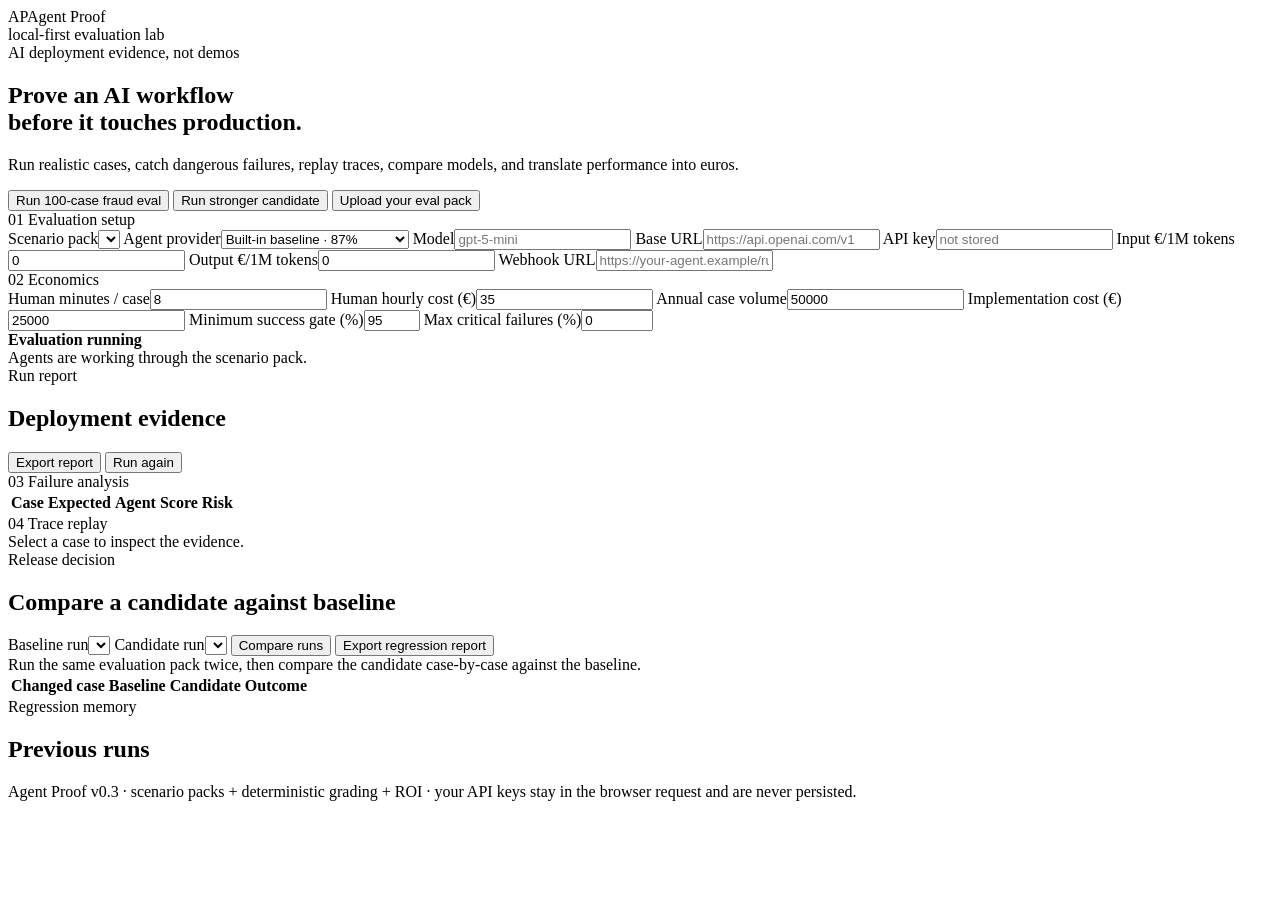
==== agentproof/web/index.html @ b72f2009 "feat: add usable Agent Proof evaluation UI" ====
<!doctype html>
<html lang="en">
<head>
  <meta charset="utf-8" />
  <meta name="viewport" content="width=device-width, initial-scale=1" />
  <title>Agent Proof — prove AI workflows before production</title>
  <meta name="description" content="Evaluate AI agents on realistic work, quantify failure risk, and calculate ROI before deployment." />
  <link rel="stylesheet" href="/static/styles.css" />
</head>
<body>
  <main class="shell">
    <header class="topbar">
      <div class="brand"><span class="mark">AP</span><span>Agent Proof</span></div>
      <div class="status"><span class="dot"></span> local-first evaluation lab</div>
    </header>

    <section class="hero">
      <div class="eyebrow">AI deployment evidence, not demos</div>
      <h1>Prove an AI workflow<br/><span>before it touches production.</span></h1>
      <p>Run realistic cases, catch dangerous failures, replay traces, compare models, and translate performance into euros.</p>
      <div class="hero-actions">
        <button class="primary" id="runDemo">Run 100-case fraud eval</button>
        <button class="secondary" id="runCandidate">Run stronger candidate</button>
        <button class="secondary" id="uploadBtn">Upload your eval pack</button>
        <input id="packFile" type="file" accept="application/json" hidden />
      </div>
    </section>

    <section class="grid controls">
      <article class="panel span-2">
        <div class="panel-title"><span>01</span> Evaluation setup</div>
        <div class="form-grid">
          <label>Scenario pack<select id="packSelect"></select></label>
          <label>Agent provider<select id="provider">
            <option value="heuristic">Built-in baseline · 87%</option>
            <option value="heuristic_v2">Built-in candidate v2 · ~97%</option>
            <option value="openai_compatible">OpenAI-compatible API</option>
            <option value="webhook">Your agent webhook</option>
          </select></label>
          <label class="remote only-openai">Model<input id="model" placeholder="gpt-5-mini" /></label>
          <label class="remote only-openai">Base URL<input id="baseUrl" placeholder="https://api.openai.com/v1" /></label>
          <label class="remote only-openai">API key<input id="apiKey" type="password" placeholder="not stored" /></label>
          <label class="remote only-openai">Input €/1M tokens<input id="inputCost" type="number" step="0.01" value="0" /></label>
          <label class="remote only-openai">Output €/1M tokens<input id="outputCost" type="number" step="0.01" value="0" /></label>
          <label class="remote only-webhook">Webhook URL<input id="webhookUrl" placeholder="https://your-agent.example/run" /></label>
        </div>
      </article>
      <article class="panel">
        <div class="panel-title"><span>02</span> Economics</div>
        <label>Human minutes / case<input id="humanMinutes" type="number" value="8" step="0.1" /></label>
        <label>Human hourly cost (€)<input id="humanHourly" type="number" value="35" step="1" /></label>
        <label>Annual case volume<input id="annualVolume" type="number" value="50000" step="1000" /></label>
        <label>Implementation cost (€)<input id="implementationCost" type="number" value="25000" step="1000" /></label>
        <label>Minimum success gate (%)<input id="minSuccess" type="number" value="95" step="1" min="0" max="100" /></label>
        <label>Max critical failures (%)<input id="maxCritical" type="number" value="0" step="0.1" min="0" max="100" /></label>
      </article>
    </section>

    <section id="runState" class="run-state hidden"><div class="spinner"></div><div><strong>Evaluation running</strong><br/><span>Agents are working through the scenario pack.</span></div></section>

    <section id="results" class="hidden">
      <div class="section-heading"><div><div class="eyebrow">Run report</div><h2 id="runTitle">Deployment evidence</h2></div><div><button class="secondary" id="exportReport">Export report</button> <button class="secondary" id="rerun">Run again</button></div></div>
      <div class="metrics" id="metrics"></div>
      <div class="grid">
        <article class="panel span-2">
          <div class="panel-title"><span>03</span> Failure analysis</div>
          <div class="summary-strip" id="summaryStrip"></div>
          <div class="table-wrap"><table><thead><tr><th>Case</th><th>Expected</th><th>Agent</th><th>Score</th><th>Risk</th></tr></thead><tbody id="caseRows"></tbody></table></div>
        </article>
        <article class="panel trace-panel">
          <div class="panel-title"><span>04</span> Trace replay</div>
          <div id="traceEmpty" class="empty">Select a case to inspect the evidence.</div>
          <div id="trace" class="hidden"></div>
        </article>
      </div>
    </section>

    <section class="compare-section">
      <div class="section-heading"><div><div class="eyebrow">Release decision</div><h2>Compare a candidate against baseline</h2></div></div>
      <article class="panel compare-panel">
        <div class="compare-controls">
          <label>Baseline run<select id="baselineRun"></select></label>
          <label>Candidate run<select id="candidateRun"></select></label>
          <button class="primary compare-button" id="compareRuns">Compare runs</button>
          <button class="secondary compare-button hidden" id="exportComparison">Export regression report</button>
        </div>
        <div id="compareEmpty" class="empty">Run the same evaluation pack twice, then compare the candidate case-by-case against the baseline.</div>
        <div id="compareResult" class="hidden">
          <div class="comparison-banner" id="comparisonBanner"></div>
          <div class="metrics compare-metrics" id="compareMetrics"></div>
          <div class="comparison-reasons" id="comparisonReasons"></div>
          <div class="table-wrap compare-table"><table><thead><tr><th>Changed case</th><th>Baseline</th><th>Candidate</th><th>Outcome</th></tr></thead><tbody id="comparisonRows"></tbody></table></div>
        </div>
      </article>
    </section>

    <section class="history-section">
      <div class="section-heading"><div><div class="eyebrow">Regression memory</div><h2>Previous runs</h2></div></div>
      <div id="history" class="history"></div>
    </section>

    <footer>Agent Proof v0.3 · scenario packs + deterministic grading + ROI · your API keys stay in the browser request and are never persisted.</footer>
  </main>
  <script src="/static/app.js"></script>
</body>
</html>
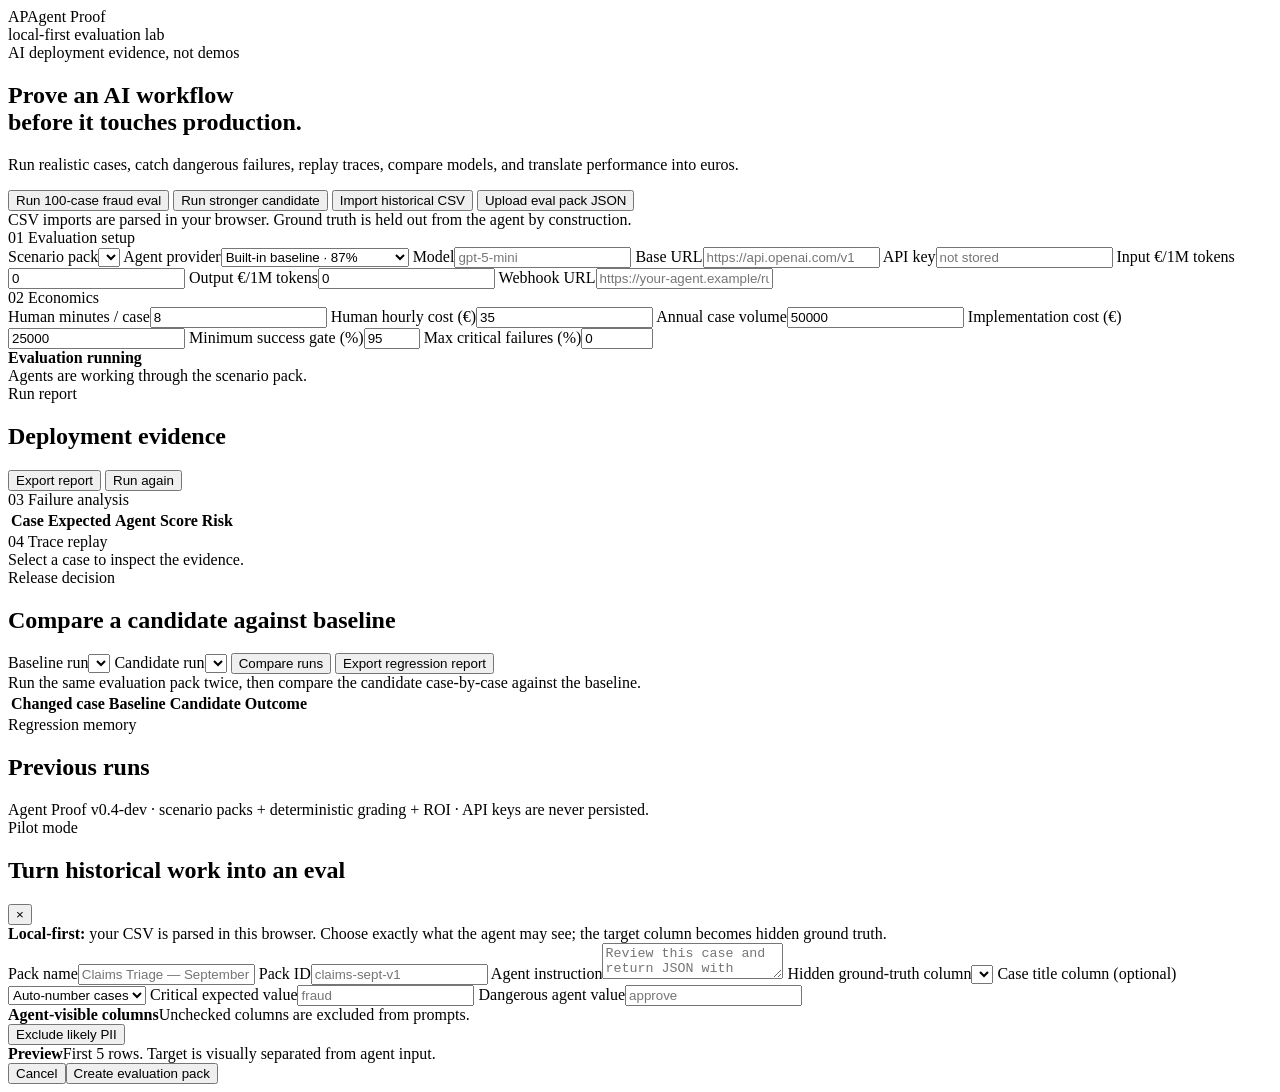
==== commit 7c2343df: "feat: add pilot-mode historical CSV importer" ====
--- a/agentproof/web/index.html
+++ b/agentproof/web/index.html
@@ -21,9 +21,12 @@
       <div class="hero-actions">
         <button class="primary" id="runDemo">Run 100-case fraud eval</button>
         <button class="secondary" id="runCandidate">Run stronger candidate</button>
-        <button class="secondary" id="uploadBtn">Upload your eval pack</button>
+        <button class="secondary" id="importCsvBtn">Import historical CSV</button>
+        <button class="secondary" id="uploadBtn">Upload eval pack JSON</button>
         <input id="packFile" type="file" accept="application/json" hidden />
+        <input id="csvFile" type="file" accept=".csv,text/csv" hidden />
       </div>
+      <div class="privacy-note">CSV imports are parsed in your browser. Ground truth is held out from the agent by construction.</div>
     </section>
 
     <section class="grid controls">
@@ -99,8 +102,39 @@
       <div id="history" class="history"></div>
     </section>
 
-    <footer>Agent Proof v0.3 · scenario packs + deterministic grading + ROI · your API keys stay in the browser request and are never persisted.</footer>
+    <footer>Agent Proof v0.4-dev · scenario packs + deterministic grading + ROI · API keys are never persisted.</footer>
   </main>
+
+  <div class="modal hidden" id="csvModal" role="dialog" aria-modal="true" aria-labelledby="csvTitle">
+    <div class="modal-card">
+      <div class="modal-head">
+        <div><div class="eyebrow">Pilot mode</div><h2 id="csvTitle">Turn historical work into an eval</h2></div>
+        <button class="icon-button" id="csvClose" aria-label="Close">×</button>
+      </div>
+      <div class="wizard-note"><strong>Local-first:</strong> your CSV is parsed in this browser. Choose exactly what the agent may see; the target column becomes hidden ground truth.</div>
+      <div id="csvWarnings"></div>
+      <div class="form-grid import-grid">
+        <label>Pack name<input id="csvPackName" placeholder="Claims Triage — September" /></label>
+        <label>Pack ID<input id="csvPackId" placeholder="claims-sept-v1" /></label>
+        <label class="full">Agent instruction<textarea id="csvInstruction" placeholder="Review this case and return JSON with decision: approve, review, or reject."></textarea></label>
+        <label>Hidden ground-truth column<select id="csvTarget"></select></label>
+        <label>Case title column (optional)<select id="csvTitleColumn"><option value="">Auto-number cases</option></select></label>
+        <label>Critical expected value<input id="csvCriticalExpected" placeholder="fraud" /></label>
+        <label>Dangerous agent value<input id="csvCriticalActual" placeholder="approve" /></label>
+      </div>
+      <div class="import-section">
+        <div class="import-section-head"><div><strong>Agent-visible columns</strong><span>Unchecked columns are excluded from prompts.</span></div><button class="tiny" id="selectSafeColumns">Exclude likely PII</button></div>
+        <div class="column-grid" id="csvColumns"></div>
+      </div>
+      <div class="import-stats" id="csvStats"></div>
+      <div class="import-section">
+        <div class="import-section-head"><div><strong>Preview</strong><span>First 5 rows. Target is visually separated from agent input.</span></div></div>
+        <div class="table-wrap import-preview"><table><thead id="csvPreviewHead"></thead><tbody id="csvPreviewBody"></tbody></table></div>
+      </div>
+      <div class="modal-actions"><button class="secondary" id="csvCancel">Cancel</button><button class="primary" id="csvCreate">Create evaluation pack</button></div>
+    </div>
+  </div>
+
   <script src="/static/app.js"></script>
 </body>
 </html>
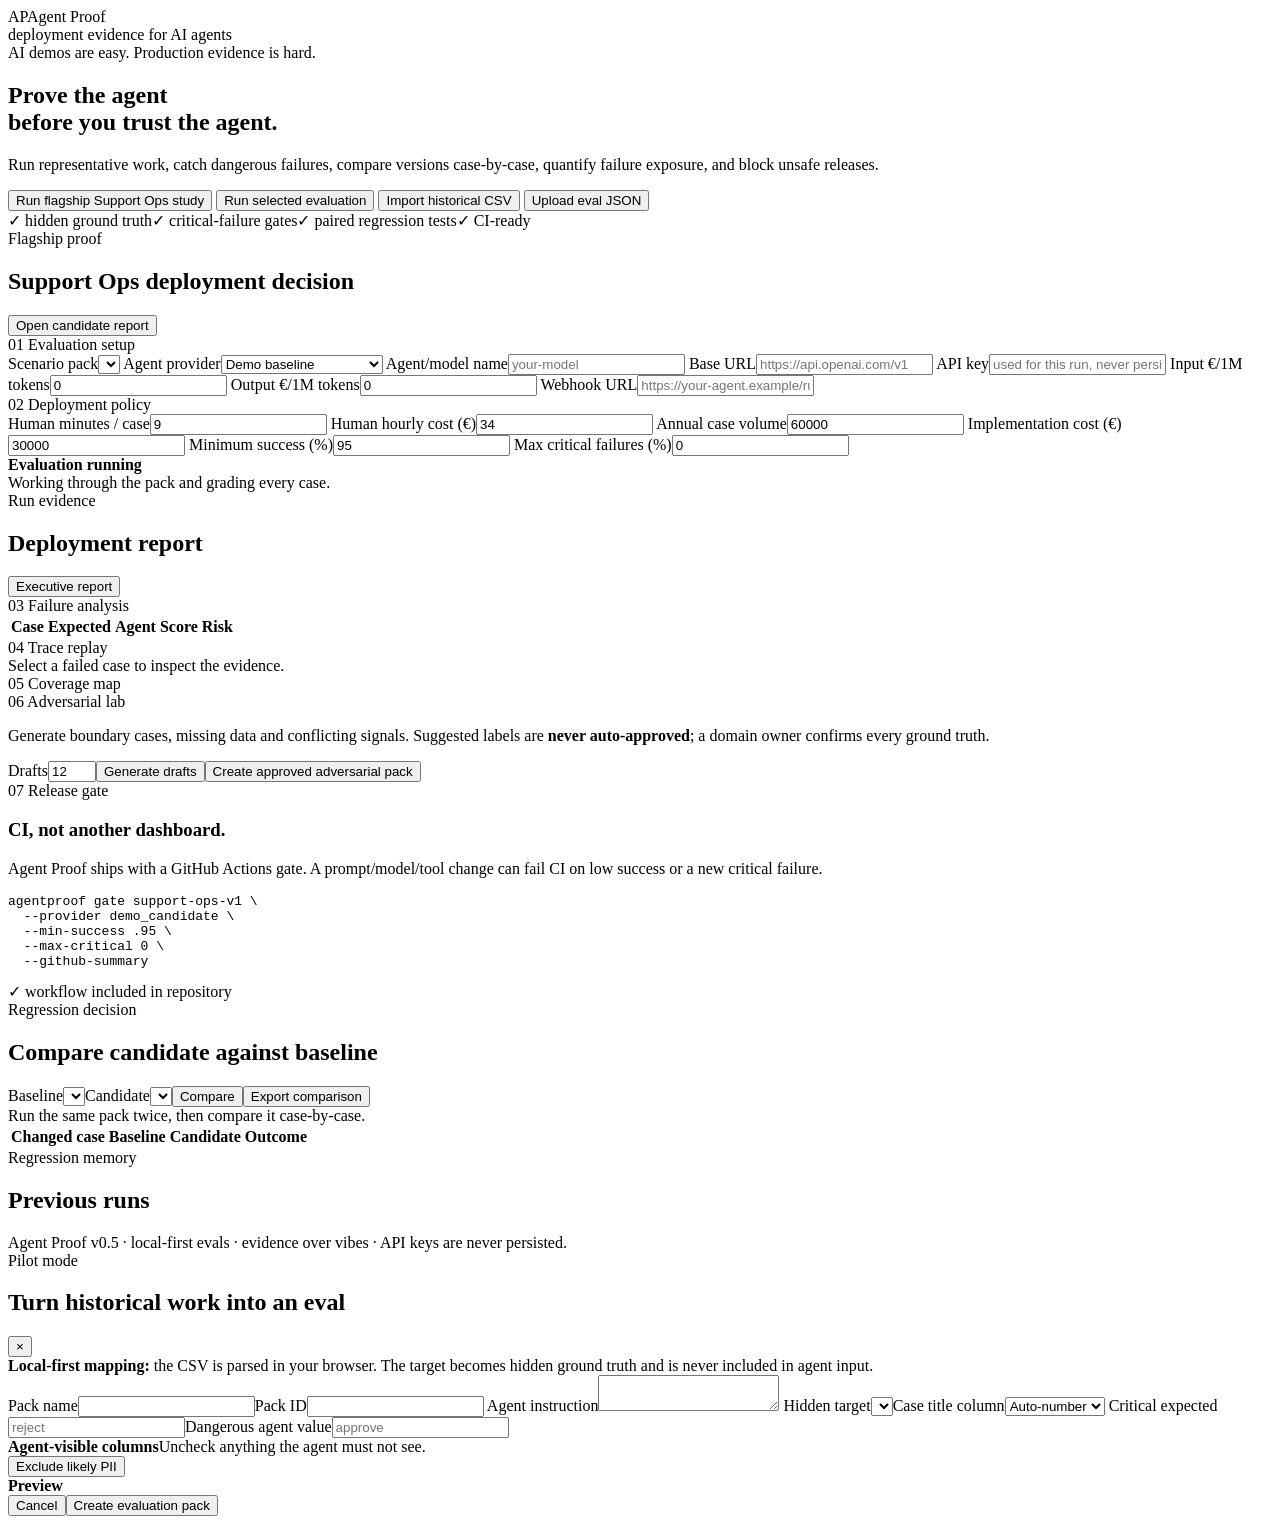
==== commit c2853444: "feat: redesign Agent Proof around deployment decisions" ====
--- a/agentproof/web/index.html
+++ b/agentproof/web/index.html
@@ -3,30 +3,37 @@
 <head>
   <meta charset="utf-8" />
   <meta name="viewport" content="width=device-width, initial-scale=1" />
-  <title>Agent Proof — prove AI workflows before production</title>
-  <meta name="description" content="Evaluate AI agents on realistic work, quantify failure risk, and calculate ROI before deployment." />
+  <title>Agent Proof — deployment evidence for AI agents</title>
+  <meta name="description" content="Evaluate AI agents on realistic work, expose regressions and critical failures, and turn results into a deployment decision." />
   <link rel="stylesheet" href="/static/styles.css" />
 </head>
 <body>
   <main class="shell">
     <header class="topbar">
       <div class="brand"><span class="mark">AP</span><span>Agent Proof</span></div>
-      <div class="status"><span class="dot"></span> local-first evaluation lab</div>
+      <div class="status"><span class="dot"></span> deployment evidence for AI agents</div>
     </header>
 
     <section class="hero">
-      <div class="eyebrow">AI deployment evidence, not demos</div>
-      <h1>Prove an AI workflow<br/><span>before it touches production.</span></h1>
-      <p>Run realistic cases, catch dangerous failures, replay traces, compare models, and translate performance into euros.</p>
+      <div class="eyebrow">AI demos are easy. Production evidence is hard.</div>
+      <h1>Prove the agent<br/><span>before you trust the agent.</span></h1>
+      <p>Run representative work, catch dangerous failures, compare versions case-by-case, quantify failure exposure, and block unsafe releases.</p>
       <div class="hero-actions">
-        <button class="primary" id="runDemo">Run 100-case fraud eval</button>
-        <button class="secondary" id="runCandidate">Run stronger candidate</button>
+        <button class="primary" id="caseStudyBtn">Run flagship Support Ops study</button>
+        <button class="secondary" id="runSelected">Run selected evaluation</button>
         <button class="secondary" id="importCsvBtn">Import historical CSV</button>
-        <button class="secondary" id="uploadBtn">Upload eval pack JSON</button>
+        <button class="secondary" id="uploadBtn">Upload eval JSON</button>
         <input id="packFile" type="file" accept="application/json" hidden />
         <input id="csvFile" type="file" accept=".csv,text/csv" hidden />
       </div>
-      <div class="privacy-note">CSV imports are parsed in your browser. Ground truth is held out from the agent by construction.</div>
+      <div class="trust-row"><span>✓ hidden ground truth</span><span>✓ critical-failure gates</span><span>✓ paired regression tests</span><span>✓ CI-ready</span></div>
+    </section>
+
+    <section id="caseStudy" class="hidden">
+      <div class="section-heading"><div><div class="eyebrow">Flagship proof</div><h2>Support Ops deployment decision</h2></div><button class="secondary" id="caseStudyReport">Open candidate report</button></div>
+      <div class="study-summary" id="studySummary"></div>
+      <div class="study-grid" id="studyGrid"></div>
+      <div class="decision-panel" id="studyDecision"></div>
     </section>
 
     <section class="grid controls">
@@ -35,36 +42,37 @@
         <div class="form-grid">
           <label>Scenario pack<select id="packSelect"></select></label>
           <label>Agent provider<select id="provider">
-            <option value="heuristic">Built-in baseline · 87%</option>
-            <option value="heuristic_v2">Built-in candidate v2 · ~97%</option>
+            <option value="demo_baseline">Demo baseline</option>
+            <option value="demo_candidate">Demo candidate v2</option>
+            <option value="demo_risky">Demo aggressive v3</option>
             <option value="openai_compatible">OpenAI-compatible API</option>
             <option value="webhook">Your agent webhook</option>
           </select></label>
-          <label class="remote only-openai">Model<input id="model" placeholder="gpt-5-mini" /></label>
+          <label class="remote only-openai">Agent/model name<input id="model" placeholder="your-model" /></label>
           <label class="remote only-openai">Base URL<input id="baseUrl" placeholder="https://api.openai.com/v1" /></label>
-          <label class="remote only-openai">API key<input id="apiKey" type="password" placeholder="not stored" /></label>
+          <label class="remote only-openai">API key<input id="apiKey" type="password" placeholder="used for this run, never persisted" /></label>
           <label class="remote only-openai">Input €/1M tokens<input id="inputCost" type="number" step="0.01" value="0" /></label>
           <label class="remote only-openai">Output €/1M tokens<input id="outputCost" type="number" step="0.01" value="0" /></label>
           <label class="remote only-webhook">Webhook URL<input id="webhookUrl" placeholder="https://your-agent.example/run" /></label>
         </div>
       </article>
       <article class="panel">
-        <div class="panel-title"><span>02</span> Economics</div>
-        <label>Human minutes / case<input id="humanMinutes" type="number" value="8" step="0.1" /></label>
-        <label>Human hourly cost (€)<input id="humanHourly" type="number" value="35" step="1" /></label>
-        <label>Annual case volume<input id="annualVolume" type="number" value="50000" step="1000" /></label>
-        <label>Implementation cost (€)<input id="implementationCost" type="number" value="25000" step="1000" /></label>
-        <label>Minimum success gate (%)<input id="minSuccess" type="number" value="95" step="1" min="0" max="100" /></label>
-        <label>Max critical failures (%)<input id="maxCritical" type="number" value="0" step="0.1" min="0" max="100" /></label>
+        <div class="panel-title"><span>02</span> Deployment policy</div>
+        <label>Human minutes / case<input id="humanMinutes" type="number" value="9" step="0.1" /></label>
+        <label>Human hourly cost (€)<input id="humanHourly" type="number" value="34" step="1" /></label>
+        <label>Annual case volume<input id="annualVolume" type="number" value="60000" step="1000" /></label>
+        <label>Implementation cost (€)<input id="implementationCost" type="number" value="30000" step="1000" /></label>
+        <label>Minimum success (%)<input id="minSuccess" type="number" value="95" step="1" /></label>
+        <label>Max critical failures (%)<input id="maxCritical" type="number" value="0" step="0.1" /></label>
       </article>
     </section>
 
-    <section id="runState" class="run-state hidden"><div class="spinner"></div><div><strong>Evaluation running</strong><br/><span>Agents are working through the scenario pack.</span></div></section>
+    <section id="runState" class="run-state hidden"><div class="spinner"></div><div><strong>Evaluation running</strong><br/><span>Working through the pack and grading every case.</span></div></section>
 
     <section id="results" class="hidden">
-      <div class="section-heading"><div><div class="eyebrow">Run report</div><h2 id="runTitle">Deployment evidence</h2></div><div><button class="secondary" id="exportReport">Export report</button> <button class="secondary" id="rerun">Run again</button></div></div>
+      <div class="section-heading"><div><div class="eyebrow">Run evidence</div><h2 id="runTitle">Deployment report</h2></div><div><button class="secondary" id="exportReport">Executive report</button></div></div>
       <div class="metrics" id="metrics"></div>
-      <div class="grid">
+      <div class="grid result-grid">
         <article class="panel span-2">
           <div class="panel-title"><span>03</span> Failure analysis</div>
           <div class="summary-strip" id="summaryStrip"></div>
@@ -72,28 +80,43 @@
         </article>
         <article class="panel trace-panel">
           <div class="panel-title"><span>04</span> Trace replay</div>
-          <div id="traceEmpty" class="empty">Select a case to inspect the evidence.</div>
+          <div id="traceEmpty" class="empty">Select a failed case to inspect the evidence.</div>
           <div id="trace" class="hidden"></div>
         </article>
       </div>
+      <article class="panel coverage-panel">
+        <div class="panel-title"><span>05</span> Coverage map</div>
+        <div id="coverage" class="coverage-grid"></div>
+      </article>
+    </section>
+
+    <section class="grid lab-grid">
+      <article class="panel span-2">
+        <div class="panel-title"><span>06</span> Adversarial lab</div>
+        <p class="muted">Generate boundary cases, missing data and conflicting signals. Suggested labels are <strong>never auto-approved</strong>; a domain owner confirms every ground truth.</p>
+        <div class="inline-controls"><label>Drafts<input id="advLimit" type="number" min="4" max="50" value="12" /></label><button class="secondary" id="generateAdv">Generate drafts</button><button class="primary hidden" id="approveAdv">Create approved adversarial pack</button></div>
+        <div id="advWarning" class="warning hidden"></div>
+        <div id="advDrafts" class="adv-grid"></div>
+      </article>
+      <article class="panel">
+        <div class="panel-title"><span>07</span> Release gate</div>
+        <h3>CI, not another dashboard.</h3>
+        <p class="muted">Agent Proof ships with a GitHub Actions gate. A prompt/model/tool change can fail CI on low success or a new critical failure.</p>
+        <pre class="code">agentproof gate support-ops-v1 \
+  --provider demo_candidate \
+  --min-success .95 \
+  --max-critical 0 \
+  --github-summary</pre>
+        <div class="badge good-badge">✓ workflow included in repository</div>
+      </article>
     </section>
 
     <section class="compare-section">
-      <div class="section-heading"><div><div class="eyebrow">Release decision</div><h2>Compare a candidate against baseline</h2></div></div>
-      <article class="panel compare-panel">
-        <div class="compare-controls">
-          <label>Baseline run<select id="baselineRun"></select></label>
-          <label>Candidate run<select id="candidateRun"></select></label>
-          <button class="primary compare-button" id="compareRuns">Compare runs</button>
-          <button class="secondary compare-button hidden" id="exportComparison">Export regression report</button>
-        </div>
-        <div id="compareEmpty" class="empty">Run the same evaluation pack twice, then compare the candidate case-by-case against the baseline.</div>
-        <div id="compareResult" class="hidden">
-          <div class="comparison-banner" id="comparisonBanner"></div>
-          <div class="metrics compare-metrics" id="compareMetrics"></div>
-          <div class="comparison-reasons" id="comparisonReasons"></div>
-          <div class="table-wrap compare-table"><table><thead><tr><th>Changed case</th><th>Baseline</th><th>Candidate</th><th>Outcome</th></tr></thead><tbody id="comparisonRows"></tbody></table></div>
-        </div>
+      <div class="section-heading"><div><div class="eyebrow">Regression decision</div><h2>Compare candidate against baseline</h2></div></div>
+      <article class="panel">
+        <div class="compare-controls"><label>Baseline<select id="baselineRun"></select></label><label>Candidate<select id="candidateRun"></select></label><button class="primary" id="compareRuns">Compare</button><button class="secondary hidden" id="exportComparison">Export comparison</button></div>
+        <div id="compareEmpty" class="empty">Run the same pack twice, then compare it case-by-case.</div>
+        <div id="compareResult" class="hidden"><div class="comparison-banner" id="comparisonBanner"></div><div class="metrics" id="compareMetrics"></div><div id="comparisonReasons" class="reason-row"></div><div class="table-wrap"><table><thead><tr><th>Changed case</th><th>Baseline</th><th>Candidate</th><th>Outcome</th></tr></thead><tbody id="comparisonRows"></tbody></table></div></div>
       </article>
     </section>
 
@@ -102,35 +125,23 @@
       <div id="history" class="history"></div>
     </section>
 
-    <footer>Agent Proof v0.4-dev · scenario packs + deterministic grading + ROI · API keys are never persisted.</footer>
+    <footer>Agent Proof v0.5 · local-first evals · evidence over vibes · API keys are never persisted.</footer>
   </main>
 
-  <div class="modal hidden" id="csvModal" role="dialog" aria-modal="true" aria-labelledby="csvTitle">
+  <div class="modal hidden" id="csvModal" role="dialog" aria-modal="true">
     <div class="modal-card">
-      <div class="modal-head">
-        <div><div class="eyebrow">Pilot mode</div><h2 id="csvTitle">Turn historical work into an eval</h2></div>
-        <button class="icon-button" id="csvClose" aria-label="Close">×</button>
-      </div>
-      <div class="wizard-note"><strong>Local-first:</strong> your CSV is parsed in this browser. Choose exactly what the agent may see; the target column becomes hidden ground truth.</div>
+      <div class="modal-head"><div><div class="eyebrow">Pilot mode</div><h2>Turn historical work into an eval</h2></div><button class="icon-button" id="csvClose">×</button></div>
+      <div class="wizard-note"><strong>Local-first mapping:</strong> the CSV is parsed in your browser. The target becomes hidden ground truth and is never included in agent input.</div>
       <div id="csvWarnings"></div>
       <div class="form-grid import-grid">
-        <label>Pack name<input id="csvPackName" placeholder="Claims Triage — September" /></label>
-        <label>Pack ID<input id="csvPackId" placeholder="claims-sept-v1" /></label>
-        <label class="full">Agent instruction<textarea id="csvInstruction" placeholder="Review this case and return JSON with decision: approve, review, or reject."></textarea></label>
-        <label>Hidden ground-truth column<select id="csvTarget"></select></label>
-        <label>Case title column (optional)<select id="csvTitleColumn"><option value="">Auto-number cases</option></select></label>
-        <label>Critical expected value<input id="csvCriticalExpected" placeholder="fraud" /></label>
-        <label>Dangerous agent value<input id="csvCriticalActual" placeholder="approve" /></label>
+        <label>Pack name<input id="csvPackName" /></label><label>Pack ID<input id="csvPackId" /></label>
+        <label class="full">Agent instruction<textarea id="csvInstruction"></textarea></label>
+        <label>Hidden target<select id="csvTarget"></select></label><label>Case title column<select id="csvTitleColumn"><option value="">Auto-number</option></select></label>
+        <label>Critical expected<input id="csvCriticalExpected" placeholder="reject" /></label><label>Dangerous agent value<input id="csvCriticalActual" placeholder="approve" /></label>
       </div>
-      <div class="import-section">
-        <div class="import-section-head"><div><strong>Agent-visible columns</strong><span>Unchecked columns are excluded from prompts.</span></div><button class="tiny" id="selectSafeColumns">Exclude likely PII</button></div>
-        <div class="column-grid" id="csvColumns"></div>
-      </div>
+      <div class="import-section"><div class="import-section-head"><div><strong>Agent-visible columns</strong><span>Uncheck anything the agent must not see.</span></div><button class="tiny" id="selectSafeColumns">Exclude likely PII</button></div><div class="column-grid" id="csvColumns"></div></div>
       <div class="import-stats" id="csvStats"></div>
-      <div class="import-section">
-        <div class="import-section-head"><div><strong>Preview</strong><span>First 5 rows. Target is visually separated from agent input.</span></div></div>
-        <div class="table-wrap import-preview"><table><thead id="csvPreviewHead"></thead><tbody id="csvPreviewBody"></tbody></table></div>
-      </div>
+      <div class="import-section"><strong>Preview</strong><div class="table-wrap import-preview"><table><thead id="csvPreviewHead"></thead><tbody id="csvPreviewBody"></tbody></table></div></div>
       <div class="modal-actions"><button class="secondary" id="csvCancel">Cancel</button><button class="primary" id="csvCreate">Create evaluation pack</button></div>
     </div>
   </div>
